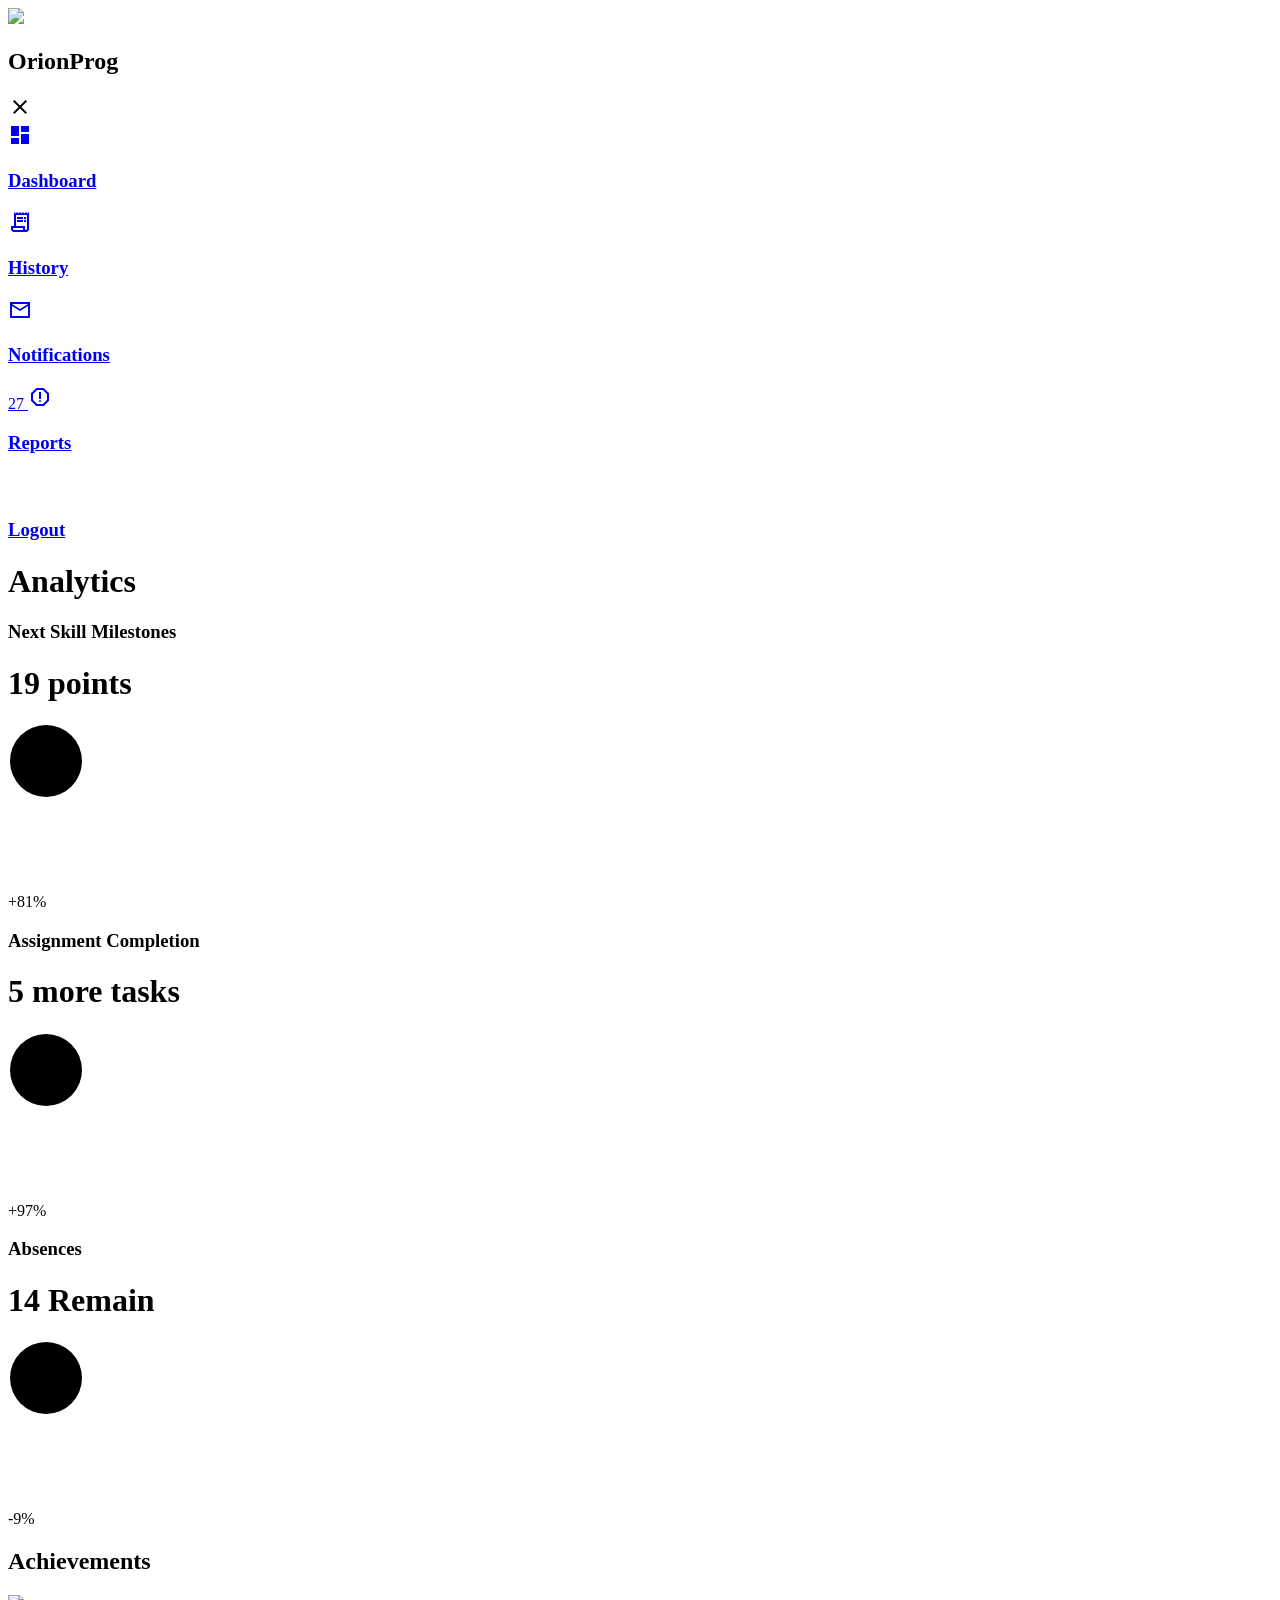
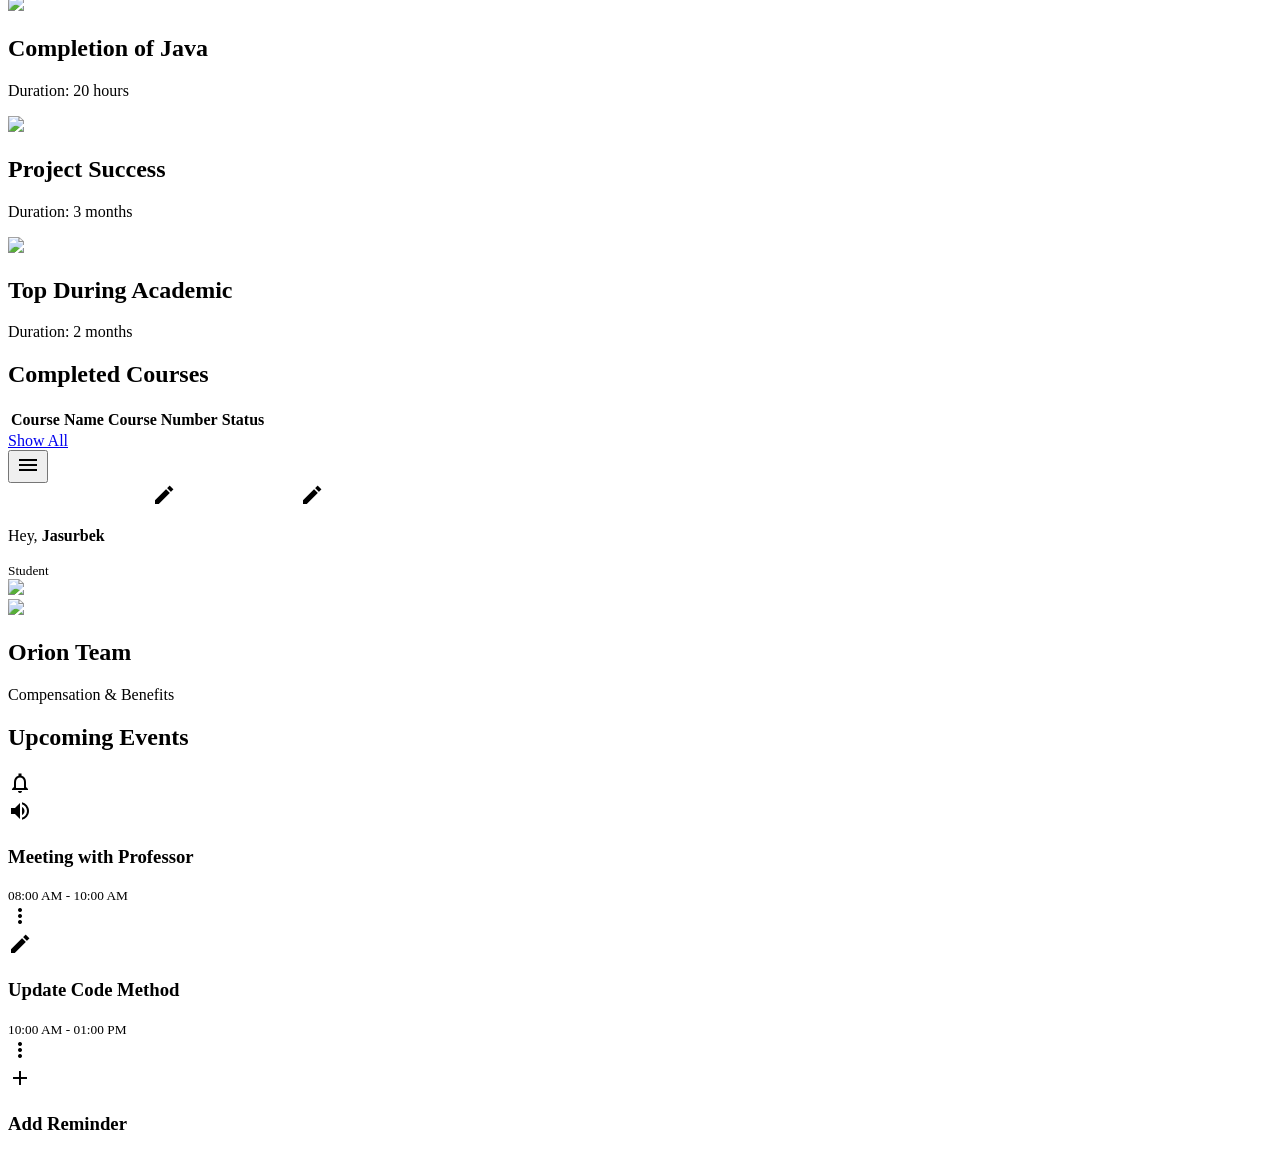
==== src/main/resources/templates/dashboard.html @ b6233b6e "Setup Security Configuration" ====
<!DOCTYPE html>
<html lang="en">

<head>
    <meta charset="UTF-8">
    <meta name="viewport" content="width=device-width, initial-scale=1.0">
    <link href="https://fonts.googleapis.com/icon?family=Material+Icons+Sharp" rel="stylesheet">
    <link rel="stylesheet" href="style.css">
    <title>Student Benefits</title>
</head>

<body>

    <div class="container">
        <!-- Sidebar Section -->
        <aside>
            <div class="toggle">
                <div class="logo">
                    <img src="images/logo.png">
                    <h2>Orion<span class="danger">Prog</span></h2>
                </div>
                <div class="close" id="close-btn">
                    <span class="material-icons-sharp">
                        close
                    </span>
                </div>
            </div>

            <div class="sidebar">
                <a href="#"  class="active">
                    <span class="material-icons-sharp">
                        dashboard
                    </span>
                    <h3>Dashboard</h3>
                </a>
                <a href="#">
                    <span class="material-icons-sharp">
                        receipt_long
                    </span>
                    <h3>History</h3>
                </a>
                <a href="#">
                    <span class="material-icons-sharp">
                        mail_outline
                    </span>
                    <h3>Notifications</h3>
                    <span class="message-count">27</span>
                </a>
                <a href="#">
                    <span class="material-icons-sharp">
                        report_gmailerrorred
                    </span>
                    <h3>Reports</h3>
                </a>
                <!-- <a href="#">
                    <span class="material-icons-sharp">
                        settings
                    </span>
                    <h3>Settings</h3>
                </a>                 -->
                <a href="#">
                    <span class="material-icons-sharp">
                        logout
                    </span>
                    <h3>Logout</h3>
                </a>
            </div>
        </aside>
        <!-- End of Sidebar Section -->

        <!-- Main Content -->
        <main>
            <h1>Analytics</h1>
            <!-- Analyses -->
            <div class="analyse">
                <div class="sales">
                    <div class="status">
                        <div class="info">
                            <h3>Next Skill Milestones</h3>
                            <h1>19 points</h1>
                        </div>
                        <div class="progresss">
                            <svg>
                                <circle cx="38" cy="38" r="36"></circle>
                            </svg>
                            <div class="percentage">
                                <p>+81%</p>
                            </div>
                        </div>
                    </div>
                </div>
                <div class="visits">
                    <div class="status">
                        <div class="info">
                            <h3>Assignment Completion</h3>
                            <h1>5 more tasks</h1>
                        </div>
                        <div class="progresss">
                            <svg>
                                <circle cx="38" cy="38" r="36"></circle>
                            </svg>
                            <div class="percentage">
                                <p>+97%</p>
                            </div>
                        </div>
                    </div>
                </div>
                <div class="searches">
                    <div class="status">
                        <div class="info">
                            <h3>Absences</h3>
                            <h1>14 Remain</h1>
                        </div>
                        <div class="progresss">
                            <svg>
                                <circle cx="38" cy="38" r="36"></circle>
                            </svg>
                            <div class="percentage">
                                <p>-9%</p>
                            </div>
                        </div>
                    </div>
                </div>
            </div>
            <!-- End of Analyses -->

            <!-- New Users Section -->
            <div class="new-badges">
                <h2>Achievements</h2>
                <div class="badge-list">
                    <div class="badge">
                        <img src="images/CourseComplete-badge.jpg">
                        <h2>Completion of Java</h2>
                        <p>Duration: 20 hours</p>
                    </div>
                    <div class="badge">
                        <img src="images/ProjectComplete-badge.jpg">
                        <h2>Project Success</h2>
                        <p>Duration: 3 months</p>
                    </div>
                    <div class="badge">
                        <img src="images/academic-badge.jpg">
                        <h2>Top During Academic</h2>                
                        <p>Duration: 2 months</p>
                    </div>        
                </div>
            </div>
            <!-- End of New Users Section -->

            <!-- Courses Table -->
            <div class="recent-orders">
                <h2>Completed Courses</h2>
                <table>
                    <thead>
                        <tr>
                            <th>Course Name</th>
                            <th>Course Number</th>                    
                            <th>Status</th>
                            <th></th>
                        </tr>
                    </thead>
                    <tbody></tbody>
                </table>
                <a href="#">Show All</a>
            </div>
            <!-- End of Recent Orders -->

        </main>
        <!-- End of Main Content -->

        <!-- Right Section -->
        <div class="right-section">
            <div class="nav">
                <button id="menu-btn">
                    <span class="material-icons-sharp">
                        menu
                    </span>
                </button>
                <div class="dark-mode">
                    <span class="material-icons-sharp active">
                        light_mode
                    </span>
                    <span class="material-icons-sharp">
                        dark_mode
                    </span>
                </div>

                <div class="profile">
                    <div class="info">
                        <p>Hey, <b>Jasurbek</b></p>
                        <small class="text-muted">Student</small>
                    </div>
                    <div class="profile-photo">
                        <img src="images/profile-1.jpg">
                    </div>
                </div>

            </div>
            <!-- End of Nav -->

            <div class="user-profile">
                <div class="logo">
                    <img src="images/logo.png">
                    <h2>Orion Team</h2>
                    <p>Compensation & Benefits</p>
                </div>
            </div>

            <div class="reminders">
                <div class="header">
                    <h2>Upcoming Events</h2>
                    <span class="material-icons-sharp">
                        notifications_none
                    </span>
                </div>

                <div class="notification">
                    <div class="icon">
                        <span class="material-icons-sharp">
                            volume_up
                        </span>
                    </div>
                    <div class="content">
                        <div class="info">
                            <h3>Meeting with Professor</h3>
                            <small class="text_muted">
                                08:00 AM - 10:00 AM
                            </small>
                        </div>
                        <span class="material-icons-sharp">
                            more_vert
                        </span>
                    </div>
                </div>

                <div class="notification deactive">
                    <div class="icon">
                        <span class="material-icons-sharp">
                            edit
                        </span>
                    </div>
                    <div class="content">
                        <div class="info">
                            <h3>Update Code Method</h3>
                            <small class="text_muted">
                                10:00 AM - 01:00 PM
                            </small>
                        </div>
                        <span class="material-icons-sharp">
                            more_vert
                        </span>
                    </div>
                </div>

                <div class="notification add-reminder">
                    <div>
                        <span class="material-icons-sharp">
                            add
                        </span>
                        <h3>Add Reminder</h3>
                    </div>
                </div>

            </div>

        </div>


    </div>

    <script src="orders.js"></script>
    <script src="index.js"></script>
</body>

</html>
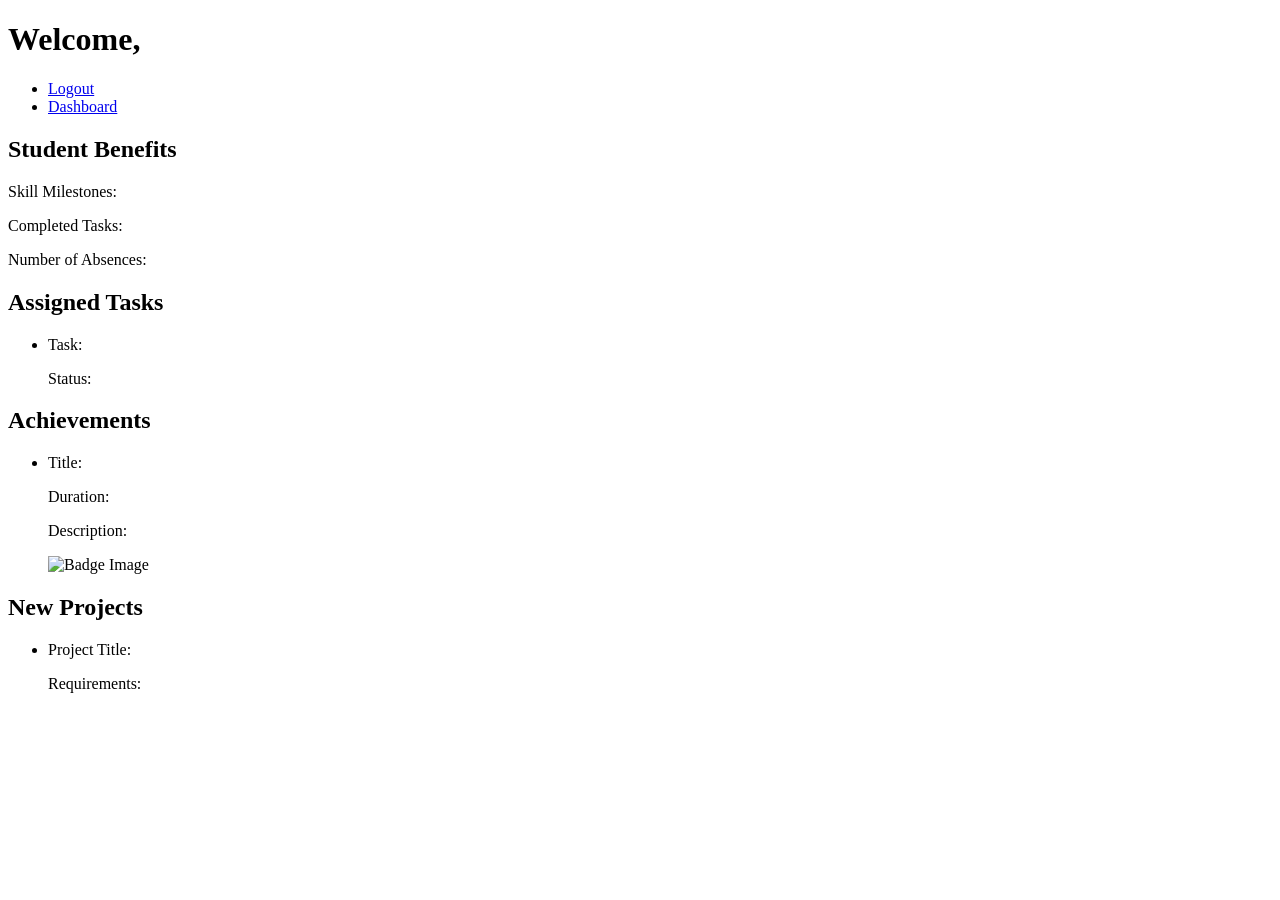
==== commit 08462b9a: "Backend communication with the dashboard.html" ====
--- a/src/main/resources/templates/dashboard.html
+++ b/src/main/resources/templates/dashboard.html
@@ -1,275 +1,71 @@
 <!DOCTYPE html>
 <html lang="en">
-
 <head>
     <meta charset="UTF-8">
     <meta name="viewport" content="width=device-width, initial-scale=1.0">
-    <link href="https://fonts.googleapis.com/icon?family=Material+Icons+Sharp" rel="stylesheet">
-    <link rel="stylesheet" href="style.css">
-    <title>Student Benefits</title>
+    <title>Student Dashboard</title>
+    <link rel="stylesheet" href="styles.css">
 </head>
-
 <body>
 
-    <div class="container">
-        <!-- Sidebar Section -->
-        <aside>
-            <div class="toggle">
-                <div class="logo">
-                    <img src="images/logo.png">
-                    <h2>Orion<span class="danger">Prog</span></h2>
-                </div>
-                <div class="close" id="close-btn">
-                    <span class="material-icons-sharp">
-                        close
-                    </span>
-                </div>
-            </div>
+<header>
+    <h1>Welcome, <span th:text="${userName}"></span></h1>
+    <nav>
+        <ul>
+            <li><a href="/api/v1/student/logout">Logout</a></li>
+            <li><a href="/api/v1/student/dashboard/{id}">Dashboard</a></li>
+        </ul>
+    </nav>
+</header>
 
-            <div class="sidebar">
-                <a href="#"  class="active">
-                    <span class="material-icons-sharp">
-                        dashboard
-                    </span>
-                    <h3>Dashboard</h3>
-                </a>
-                <a href="#">
-                    <span class="material-icons-sharp">
-                        receipt_long
-                    </span>
-                    <h3>History</h3>
-                </a>
-                <a href="#">
-                    <span class="material-icons-sharp">
-                        mail_outline
-                    </span>
-                    <h3>Notifications</h3>
-                    <span class="message-count">27</span>
-                </a>
-                <a href="#">
-                    <span class="material-icons-sharp">
-                        report_gmailerrorred
-                    </span>
-                    <h3>Reports</h3>
-                </a>
-                <!-- <a href="#">
-                    <span class="material-icons-sharp">
-                        settings
-                    </span>
-                    <h3>Settings</h3>
-                </a>                 -->
-                <a href="#">
-                    <span class="material-icons-sharp">
-                        logout
-                    </span>
-                    <h3>Logout</h3>
-                </a>
-            </div>
-        </aside>
-        <!-- End of Sidebar Section -->
+<main>
+    <section>
+        <h2>Student Benefits</h2>
+        <div>
+            <p>Skill Milestones: <span th:text="${studentBenefits.skillMilestones}"></span></p>
+            <p>Completed Tasks: <span th:text="${studentBenefits.completedTasks}"></span></p>
+            <p>Number of Absences: <span th:text="${studentBenefits.numberOfAbsences}"></span></p>
+        </div>
+    </section>
 
-        <!-- Main Content -->
-        <main>
-            <h1>Analytics</h1>
-            <!-- Analyses -->
-            <div class="analyse">
-                <div class="sales">
-                    <div class="status">
-                        <div class="info">
-                            <h3>Next Skill Milestones</h3>
-                            <h1>19 points</h1>
-                        </div>
-                        <div class="progresss">
-                            <svg>
-                                <circle cx="38" cy="38" r="36"></circle>
-                            </svg>
-                            <div class="percentage">
-                                <p>+81%</p>
-                            </div>
-                        </div>
-                    </div>
-                </div>
-                <div class="visits">
-                    <div class="status">
-                        <div class="info">
-                            <h3>Assignment Completion</h3>
-                            <h1>5 more tasks</h1>
-                        </div>
-                        <div class="progresss">
-                            <svg>
-                                <circle cx="38" cy="38" r="36"></circle>
-                            </svg>
-                            <div class="percentage">
-                                <p>+97%</p>
-                            </div>
-                        </div>
-                    </div>
-                </div>
-                <div class="searches">
-                    <div class="status">
-                        <div class="info">
-                            <h3>Absences</h3>
-                            <h1>14 Remain</h1>
-                        </div>
-                        <div class="progresss">
-                            <svg>
-                                <circle cx="38" cy="38" r="36"></circle>
-                            </svg>
-                            <div class="percentage">
-                                <p>-9%</p>
-                            </div>
-                        </div>
-                    </div>
-                </div>
-            </div>
-            <!-- End of Analyses -->
+    <section>
+        <h2>Assigned Tasks</h2>
+        <div>
+            <ul>
+                <li th:each="task : ${assignedTasks}">
+                    <p>Task: <span th:text="${task.task_title}"></span></p>
+                    <p>Status: <span th:text="${task.taskStatus}"></span></p>
+                </li>
+            </ul>
+        </div>
+    </section>
 
-            <!-- New Users Section -->
-            <div class="new-badges">
-                <h2>Achievements</h2>
-                <div class="badge-list">
-                    <div class="badge">
-                        <img src="images/CourseComplete-badge.jpg">
-                        <h2>Completion of Java</h2>
-                        <p>Duration: 20 hours</p>
-                    </div>
-                    <div class="badge">
-                        <img src="images/ProjectComplete-badge.jpg">
-                        <h2>Project Success</h2>
-                        <p>Duration: 3 months</p>
-                    </div>
-                    <div class="badge">
-                        <img src="images/academic-badge.jpg">
-                        <h2>Top During Academic</h2>                
-                        <p>Duration: 2 months</p>
-                    </div>        
-                </div>
-            </div>
-            <!-- End of New Users Section -->
+    <section>
+        <h2>Achievements</h2>
+        <div>
+            <ul>
+                <li th:each="achievement : ${achievements}">
+                    <p>Title: <span th:text="${achievement.title}"></span></p>
+                    <p>Duration: <span th:text="${achievement.duration}"></span></p>
+                    <p>Description: <span th:text="${achievement.description}"></span></p>
+                    <img th:src="${achievement.badgeImageUrl}" alt="Badge Image">
+                </li>
+            </ul>
+        </div>
+    </section>
 
-            <!-- Courses Table -->
-            <div class="recent-orders">
-                <h2>Completed Courses</h2>
-                <table>
-                    <thead>
-                        <tr>
-                            <th>Course Name</th>
-                            <th>Course Number</th>                    
-                            <th>Status</th>
-                            <th></th>
-                        </tr>
-                    </thead>
-                    <tbody></tbody>
-                </table>
-                <a href="#">Show All</a>
-            </div>
-            <!-- End of Recent Orders -->
+    <section>
+        <h2>New Projects</h2>
+        <div>
+            <ul>
+                <li th:each="project : ${newProjects}">
+                    <p>Project Title: <span th:text="${project.title}"></span></p>
+                    <p>Requirements: <span th:text="${project.requirements}"></span></p>
+                </li>
+            </ul>
+        </div>
+    </section>
+</main>
 
-        </main>
-        <!-- End of Main Content -->
-
-        <!-- Right Section -->
-        <div class="right-section">
-            <div class="nav">
-                <button id="menu-btn">
-                    <span class="material-icons-sharp">
-                        menu
-                    </span>
-                </button>
-                <div class="dark-mode">
-                    <span class="material-icons-sharp active">
-                        light_mode
-                    </span>
-                    <span class="material-icons-sharp">
-                        dark_mode
-                    </span>
-                </div>
-
-                <div class="profile">
-                    <div class="info">
-                        <p>Hey, <b>Jasurbek</b></p>
-                        <small class="text-muted">Student</small>
-                    </div>
-                    <div class="profile-photo">
-                        <img src="images/profile-1.jpg">
-                    </div>
-                </div>
-
-            </div>
-            <!-- End of Nav -->
-
-            <div class="user-profile">
-                <div class="logo">
-                    <img src="images/logo.png">
-                    <h2>Orion Team</h2>
-                    <p>Compensation & Benefits</p>
-                </div>
-            </div>
-
-            <div class="reminders">
-                <div class="header">
-                    <h2>Upcoming Events</h2>
-                    <span class="material-icons-sharp">
-                        notifications_none
-                    </span>
-                </div>
-
-                <div class="notification">
-                    <div class="icon">
-                        <span class="material-icons-sharp">
-                            volume_up
-                        </span>
-                    </div>
-                    <div class="content">
-                        <div class="info">
-                            <h3>Meeting with Professor</h3>
-                            <small class="text_muted">
-                                08:00 AM - 10:00 AM
-                            </small>
-                        </div>
-                        <span class="material-icons-sharp">
-                            more_vert
-                        </span>
-                    </div>
-                </div>
-
-                <div class="notification deactive">
-                    <div class="icon">
-                        <span class="material-icons-sharp">
-                            edit
-                        </span>
-                    </div>
-                    <div class="content">
-                        <div class="info">
-                            <h3>Update Code Method</h3>
-                            <small class="text_muted">
-                                10:00 AM - 01:00 PM
-                            </small>
-                        </div>
-                        <span class="material-icons-sharp">
-                            more_vert
-                        </span>
-                    </div>
-                </div>
-
-                <div class="notification add-reminder">
-                    <div>
-                        <span class="material-icons-sharp">
-                            add
-                        </span>
-                        <h3>Add Reminder</h3>
-                    </div>
-                </div>
-
-            </div>
-
-        </div>
-
-
-    </div>
-
-    <script src="orders.js"></script>
-    <script src="index.js"></script>
 </body>
-
-</html>+</html>
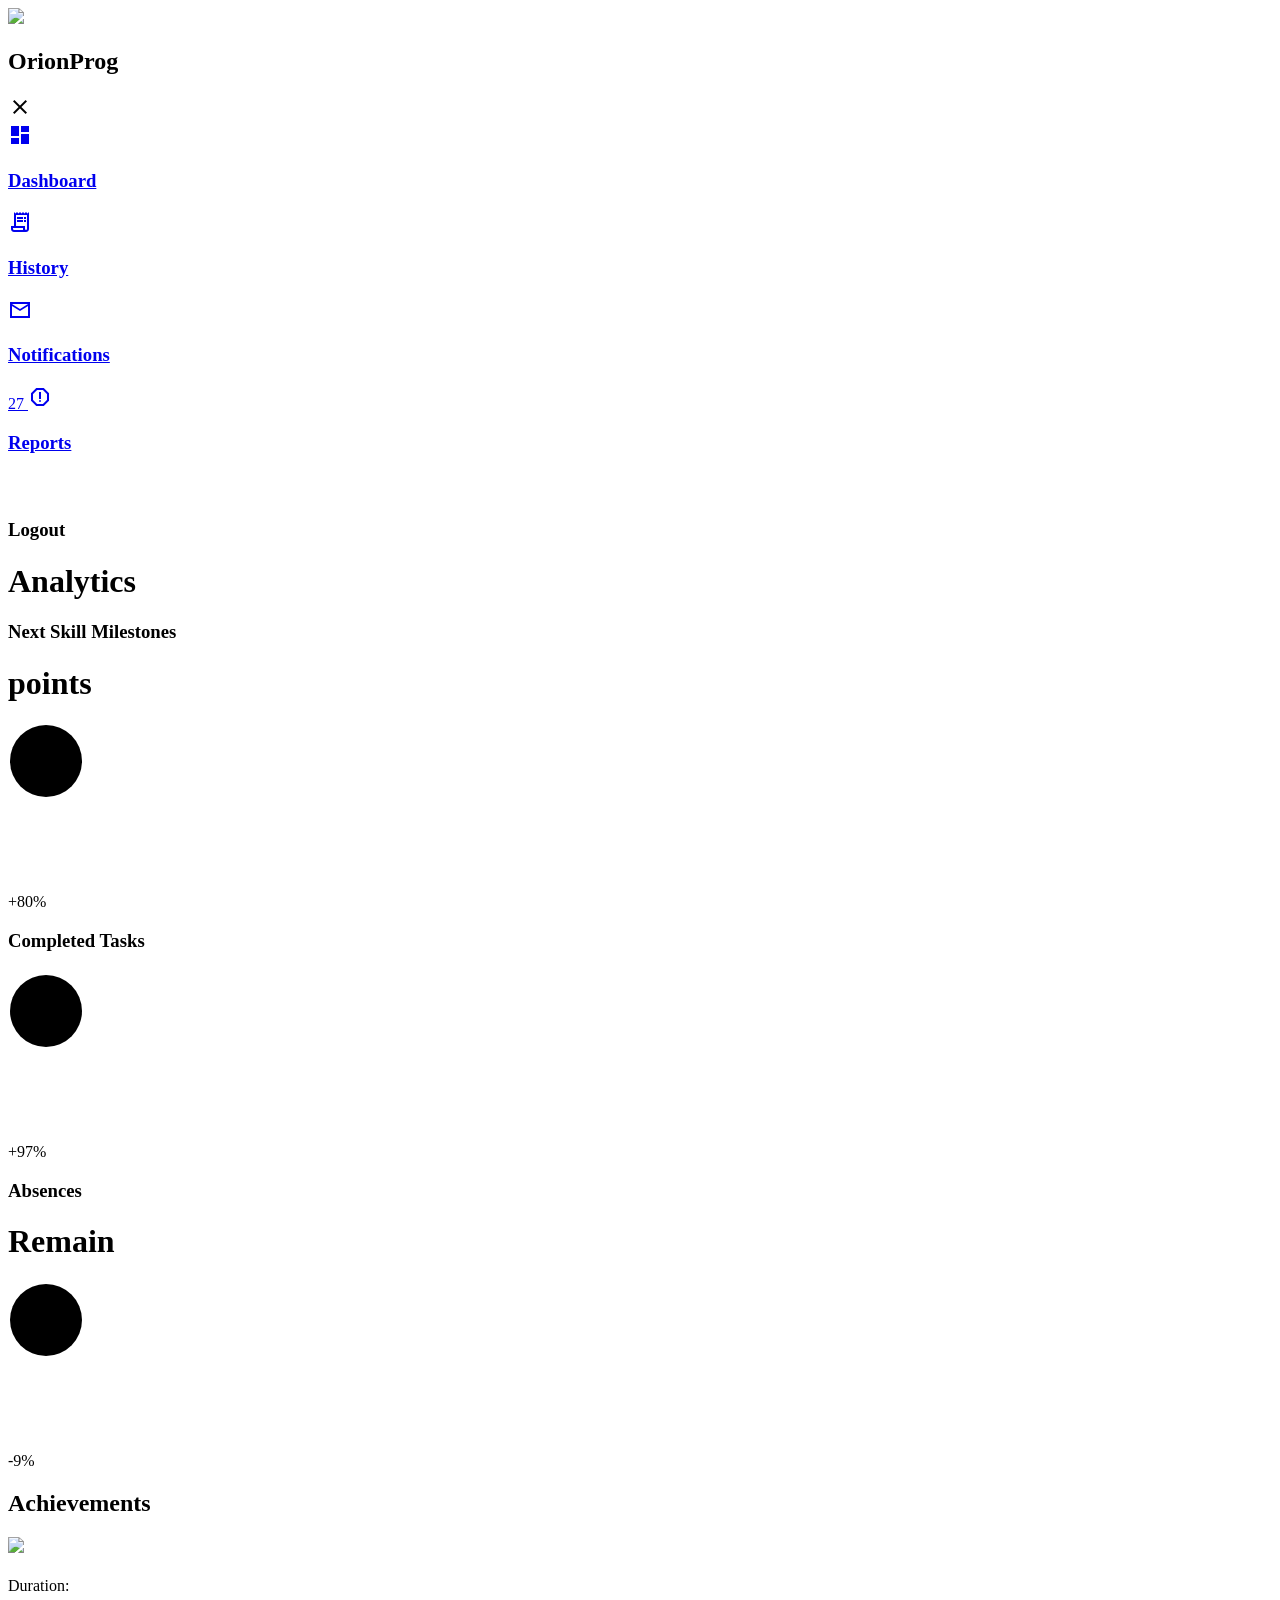
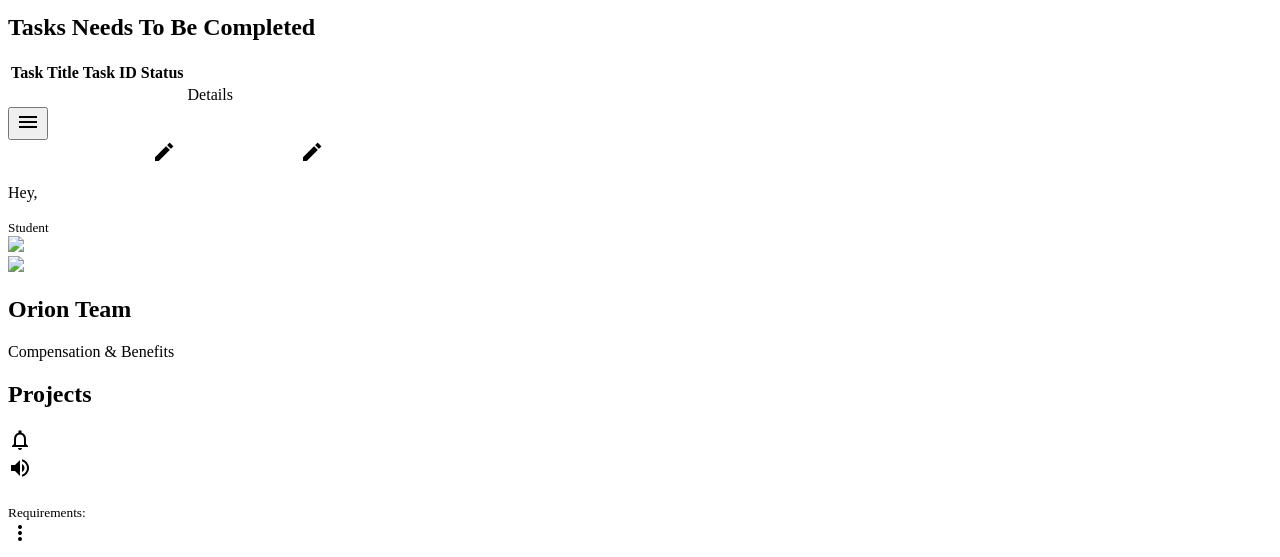
==== commit eb3638cf: "Display Data Information on the Frontend" ====
--- a/src/main/resources/templates/dashboard.html
+++ b/src/main/resources/templates/dashboard.html
@@ -1,71 +1,238 @@
 <!DOCTYPE html>
-<html lang="en">
+<html xmlns:th="http://www.thymeleaf.org">
+
 <head>
     <meta charset="UTF-8">
     <meta name="viewport" content="width=device-width, initial-scale=1.0">
-    <title>Student Dashboard</title>
-    <link rel="stylesheet" href="styles.css">
+    <link href="https://fonts.googleapis.com/icon?family=Material+Icons+Sharp" rel="stylesheet">
+    <link rel="stylesheet" href="/style.css">
+    <title>Student Benefits</title>
 </head>
+
 <body>
 
-<header>
-    <h1>Welcome, <span th:text="${userName}"></span></h1>
-    <nav>
-        <ul>
-            <li><a href="/api/v1/student/logout">Logout</a></li>
-            <li><a href="/api/v1/student/dashboard/{id}">Dashboard</a></li>
-        </ul>
-    </nav>
-</header>
-
-<main>
-    <section>
-        <h2>Student Benefits</h2>
-        <div>
-            <p>Skill Milestones: <span th:text="${studentBenefits.skillMilestones}"></span></p>
-            <p>Completed Tasks: <span th:text="${studentBenefits.completedTasks}"></span></p>
-            <p>Number of Absences: <span th:text="${studentBenefits.numberOfAbsences}"></span></p>
-        </div>
-    </section>
-
-    <section>
-        <h2>Assigned Tasks</h2>
-        <div>
-            <ul>
-                <li th:each="task : ${assignedTasks}">
-                    <p>Task: <span th:text="${task.task_title}"></span></p>
-                    <p>Status: <span th:text="${task.taskStatus}"></span></p>
-                </li>
-            </ul>
-        </div>
-    </section>
-
-    <section>
-        <h2>Achievements</h2>
-        <div>
-            <ul>
-                <li th:each="achievement : ${achievements}">
-                    <p>Title: <span th:text="${achievement.title}"></span></p>
+<div class="container">
+    <!-- Sidebar Section -->
+    <aside>
+        <div class="toggle">
+            <div class="logo">
+                <img src="/images/logo.png">
+                <h2>Orion<span class="danger">Prog</span></h2>
+            </div>
+            <div class="close" id="close-btn">
+                    <span class="material-icons-sharp">
+                        close
+                    </span>
+            </div>
+        </div>
+
+        <div class="sidebar">
+            <a href="#"  class="active">
+                    <span class="material-icons-sharp">
+                        dashboard
+                    </span>
+                <h3>Dashboard</h3>
+            </a>
+            <a href="#">
+                    <span class="material-icons-sharp">
+                        receipt_long
+                    </span>
+                <h3>History</h3>
+            </a>
+            <a href="#">
+                    <span class="material-icons-sharp">
+                        mail_outline
+                    </span>
+                <h3>Notifications</h3>
+                <span class="message-count">27</span>
+            </a>
+            <a href="#">
+                    <span class="material-icons-sharp">
+                        report_gmailerrorred
+                    </span>
+                <h3>Reports</h3>
+            </a>
+            <a th:href="@{/api/v1/student/login}">
+                    <span class="material-icons-sharp">
+                        logout
+                    </span>
+                <h3>Logout</h3>
+            </a>
+        </div>
+    </aside>
+    <!-- End of Sidebar Section -->
+
+    <!-- Main Content -->
+    <main>
+        <h1>Analytics</h1>
+        <!-- Analyses -->
+        <div class="analyse">
+            <div class="sales">
+                <div class="status">
+                    <div class="info">
+                        <h3>Next Skill Milestones</h3>
+                        <h1 th:text="${studentBenefits.skillMilestones}"> points</h1>
+                    </div>
+                    <div class="progresss">
+                        <svg>
+                            <circle cx="38" cy="38" r="36"></circle>
+                        </svg>
+                        <div class="percentage">
+                            <p>+80%</p>
+                        </div>
+                    </div>
+                </div>
+            </div>
+            <div class="visits">
+                <div class="status">
+                    <div class="info">
+                        <h3>Completed Tasks</h3>
+                        <h1><span th:text="${studentBenefits.completedTasks}"></span></h1>
+                    </div>
+                    <div class="progresss">
+                        <svg>
+                            <circle cx="38" cy="38" r="36"></circle>
+                        </svg>
+                        <div class="percentage">
+                            <p>+97%</p>
+                        </div>
+                    </div>
+                </div>
+            </div>
+            <div class="searches">
+                <div class="status">
+                    <div class="info">
+                        <h3>Absences</h3>
+                        <h1> <span th:text="${studentBenefits.numberOfAbsences}"></span> Remain</h1>
+                    </div>
+                    <div class="progresss">
+                        <svg>
+                            <circle cx="38" cy="38" r="36"></circle>
+                        </svg>
+                        <div class="percentage">
+                            <p>-9%</p>
+                        </div>
+                    </div>
+                </div>
+            </div>
+        </div>
+        <!-- End of Analyses -->
+
+        <!-- New Users Section -->
+        <div class="new-badges">
+            <h2>Achievements</h2>
+            <div class="badge-list">
+                <div class="badge" th:each="achievement : ${achievements}">
+                    <img src="/images/CourseComplete-badge.jpg">
+                    <h2><span th:text="${achievement.title}"></span></h2>
                     <p>Duration: <span th:text="${achievement.duration}"></span></p>
-                    <p>Description: <span th:text="${achievement.description}"></span></p>
-                    <img th:src="${achievement.badgeImageUrl}" alt="Badge Image">
-                </li>
-            </ul>
-        </div>
-    </section>
-
-    <section>
-        <h2>New Projects</h2>
-        <div>
-            <ul>
-                <li th:each="project : ${newProjects}">
-                    <p>Project Title: <span th:text="${project.title}"></span></p>
-                    <p>Requirements: <span th:text="${project.requirements}"></span></p>
-                </li>
-            </ul>
-        </div>
-    </section>
-</main>
-
+                </div>
+            </div>
+        </div>
+        <!-- End of New Users Section -->
+
+        <!-- Project Tasks Table -->
+        <div class="student-tasks">
+            <h2>Tasks Needs To Be Completed</h2>
+            <table>
+                <thead>
+                <tr>
+                    <th>Task Title</th>
+                    <th>Task ID</th>
+                    <th>Status</th>
+                    <th></th>
+                </tr>
+                </thead>
+                <tbody>
+                    <tr th:each="task : ${assignedTasks}">
+                        <td th:text="${task.task_title}"></td>
+                        <td th:text="${task.taskID}"></td>
+                        <td th:class="${task.taskStatus == 'EXPIRED' ? 'danger' :
+                      (task.taskStatus == 'COMPLETED' ? 'success' : 'warning')}">
+                            <span th:text="${task.taskStatus}"></span>
+                        </td>
+                        <td class="primary">Details</td>
+                    </tr>
+                </tbody>
+            </table>
+        </div>
+        <!-- End of Project Tasks Table -->
+
+    </main>
+    <!-- End of Main Content -->
+
+    <!-- Right Section -->
+    <div class="right-section">
+        <div class="nav">
+            <button id="menu-btn">
+                    <span class="material-icons-sharp">
+                        menu
+                    </span>
+            </button>
+            <div class="dark-mode">
+                    <span class="material-icons-sharp active">
+                        light_mode
+                    </span>
+                <span class="material-icons-sharp">
+                        dark_mode
+                    </span>
+            </div>
+
+            <div class="profile">
+                <div class="info">
+                    <p>Hey, <b><span th:text="${studentName}"></span></b></p>
+                    <small class="text-muted">Student</small>
+                </div>
+                <div class="profile-photo">
+                    <img src="/images/profile-1.jpg">
+                </div>
+            </div>
+
+        </div>
+        <!-- End of Nav -->
+
+        <div class="user-profile">
+            <div class="logo">
+                <img src="/images/logo.png">
+                <h2>Orion Team</h2>
+                <p>Compensation & Benefits</p>
+            </div>
+        </div>
+
+        <div class="reminders">
+            <div class="header">
+                <h2>Projects</h2>
+                <span class="material-icons-sharp">
+                        notifications_none
+                    </span>
+            </div>
+            <div class="notification" th:each="project : ${newProjects}">
+                <div class="icon">
+                        <span class="material-icons-sharp">
+                            volume_up
+                        </span>
+                </div>
+                <div class="content">
+                    <div class="info">
+                        <h3><span th:text="${project.title}"></span></h3>
+                        <small class="text_muted">
+                            Requirements: <span th:text="${project.requirements}"></span>
+                        </small>
+                    </div>
+                    <span class="material-icons-sharp">
+                            more_vert
+                    </span>
+                </div>
+            </div>
+
+        </div>
+
+    </div>
+
+
+</div>
+
+<script src="/index.js"></script>
 </body>
-</html>
+
+</html>
